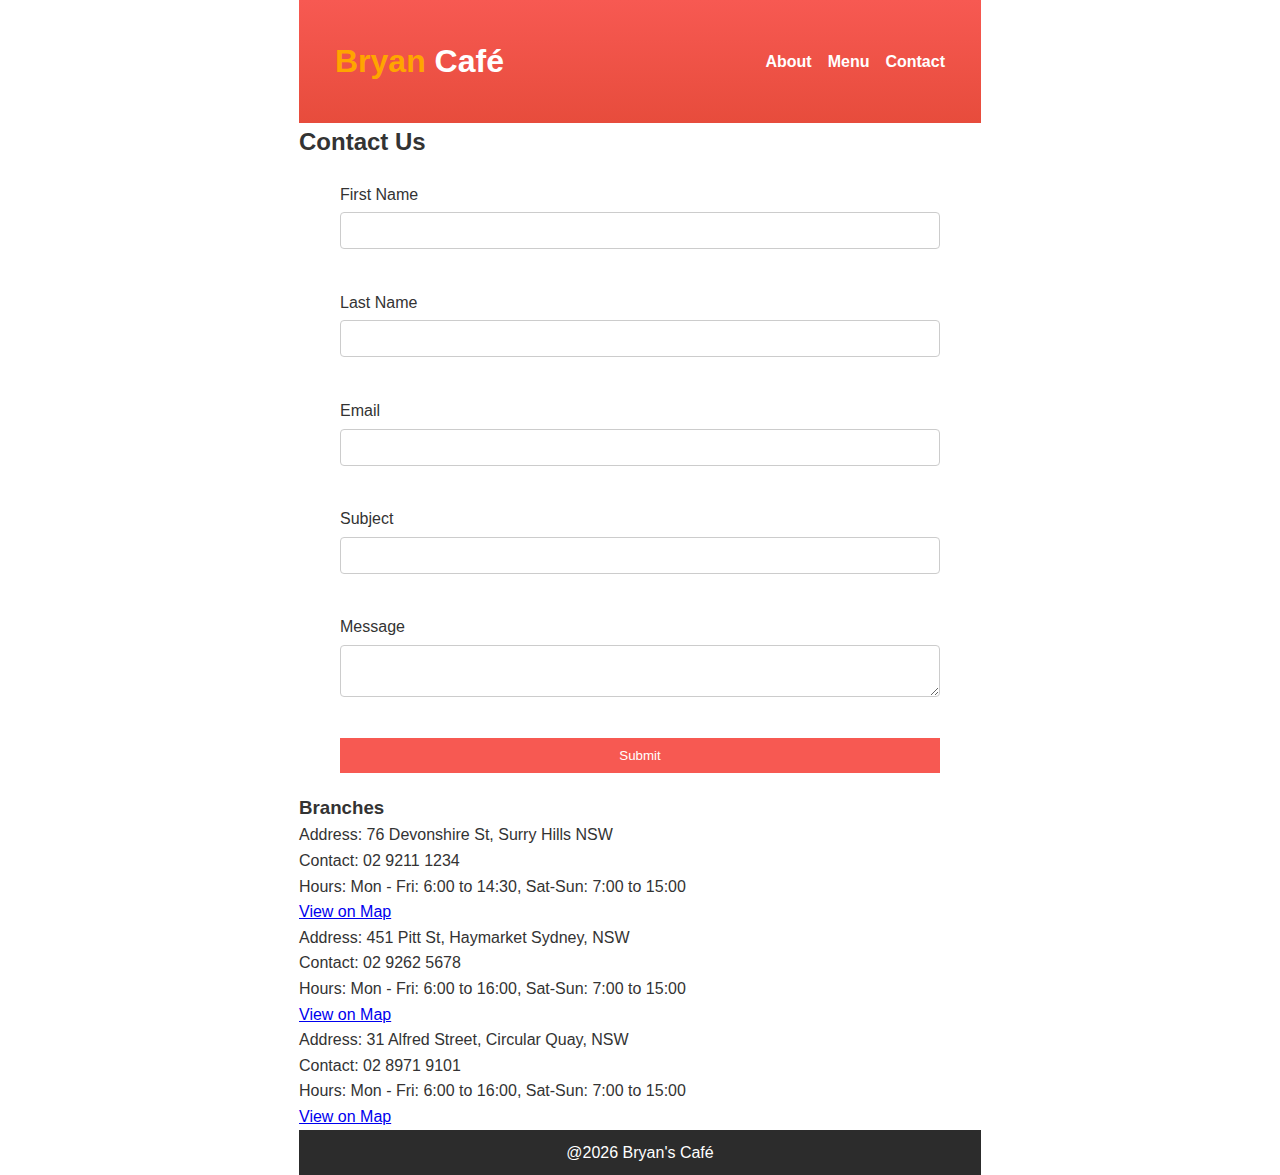
==== contact.html @ ec5d4081 "create replacement" ====
<!DOCTYPE html>
<html lang="en">
  <head>
    <meta charset="UTF-8" />
    <meta name="viewport" content="width=device-width, initial-scale=1.0" />
    <title>Contact | Bryan's Café</title>
    <link rel="stylesheet" href="/css/styles.css" />
    <link rel="shortcut icon" href="/images/favicon.ico" type="image/x-icon" />
    <link rel="icon" href="/images/favicon.ico" type="image/x-icon" />
  </head>
  <body>
    <div class="container">
      <header>
        <nav>
          <a href="index.html" class="logo"
            ><span class="logo-bold">Bryan</span> Café</a
          >
          <ul class="nav-links">
            <li><a href="index.html">About</a></li>
            <li><a href="menu.html">Menu</a></li>
            <li><a href="contact.html">Contact</a></li>
          </ul>
          <button class="burger-menu" onclick="toggleMenu()">&#9776;</button>
        </nav>
      </header>

      <main>
        <section class="contact-section">
          <h2>Contact Us</h2>
          <form id="contact-form" onsubmit="return showNotification()">
            <label>First Name</label>
            <input type="text" name="firstname" required /><br />
            <label>Last Name</label>
            <input type="text" name="lastname" required /><br />
            <label>Email</label>
            <input type="email" name="email" required /><br />
            <label>Subject</label>
            <input type="text" name="subject" required /><br />
            <label>Message</label>
            <textarea name="message" required></textarea><br />
            <button type="submit">Submit</button>
            <div
              id="notification"
              style="display: none; color: green; text-align: center"
            >
              Your message has been sent!
            </div>
          </form>

          <h3>Branches</h3>
          <div id="branches-container"></div>
        </section>
      </main>

      <footer>
        <p id="footer-text"></p>
        <script src="scripts/year.js"></script>
      </footer>

      <script src="scripts/branches.js"></script>
      <script>
        function showNotification() {
          event.preventDefault();

          document.getElementById("notification").style.display = "block";

          document.getElementById("contact-form").reset();

          return false;
        }
      </script>
    </div>
  </body>
</html>
---- css/styles.css ----
* {
  margin: 0;
  padding: 0;
  box-sizing: border-box;
}
.container {
  max-width: 722px;
  margin: 0 auto;
  padding: 0 20px;
}
body {
  font-family: "Arial", sans-serif;
  line-height: 1.6;
  background-color: #fff;
  color: #333;
}
nav {
  display: flex;
  align-items: center;
  justify-content: space-between;
  padding: 1rem;
}
.logo {
  font-size: 1.5rem;
  font-weight: bold;
  color: black;
}
.logo-bold {
  color: orange;
  font-weight: bold;
}
.nav-links {
  display: flex;
  gap: 1rem;
  list-style: none;
  font-weight: bold;
}
.nav-links li a {
  color: white;
  text-decoration: none;
}
.burger-menu {
  display: none;
  font-size: 1.5rem;
  background: none;
  border: none;
  cursor: pointer;
}
@media (max-width: 768px) {
  .nav-links {
    display: none;
    flex-direction: column;
    position: relative;
    top: 60px;
    left: 0;
    right: 0;
    background-color: #f75952;
    padding: 1rem 0;
    z-index: 1000;
    width: 100%;
    font-weight: bold;
    color: white;
  }
  .nav-links.active {
    display: flex;
  }
  .burger-menu {
    display: block;
  }
}
header {
  background: linear-gradient(to bottom, #f75952, #e74c3c);
  padding: 20px;
  text-align: center;
}
header .logo {
  font-size: 2rem;
  color: #fff;
  text-decoration: none;
}
.banner-container {
  display: flex;
  justify-content: center;
  padding: 20px 0;
}
.banner {
  width: 100%;
  height: auto;
}
.about,
.history {
  display: flex;
  align-items: center;
  gap: 20px;
  margin: 20px 0;
}
.about img,
.history img {
  width: 100%;
  max-width: 263px;
  height: auto;
  border-radius: 8px;
}
.about-text,
.history-text {
  flex: 1;
}
footer {
  background: #2c2c2c;
  color: #fff;
  text-align: center;
  padding: 10px 0;
  position: relative;
  bottom: 0;
  width: 100%;
}
footer p {
  margin: 0;
}
form {
  display: flex;
  flex-direction: column;
  max-width: 600px;
  margin: 20px auto;
}
form label {
  margin-bottom: 5px;
}
form input,
form textarea {
  padding: 10px;
  margin-bottom: 15px;
  border: 1px solid #ccc;
  border-radius: 4px;
}
form button {
  padding: 10px;
  background-color: #f75952;
  color: white;
  border: none;
}
.menu-container {
  display: grid;
  grid-template-columns: repeat(auto-fit, minmax(150px, 1fr));
  gap: 20px;
  max-width: 900px;
  padding: 10px;
}
.menu-item {
  border: 1px solid #ddd;
  border-radius: 8px;
  padding: 15px;
  background-color: #ffffff;
  box-shadow: 0 4px 8px rgba(0, 0, 0, 0.1);
  text-align: center;
}
.menu-item img {
  width: 100px;
  height: auto;
  border-radius: 5px;
  margin-bottom: 10px;
}
.menu-item p {
  margin: 5px 0;
}
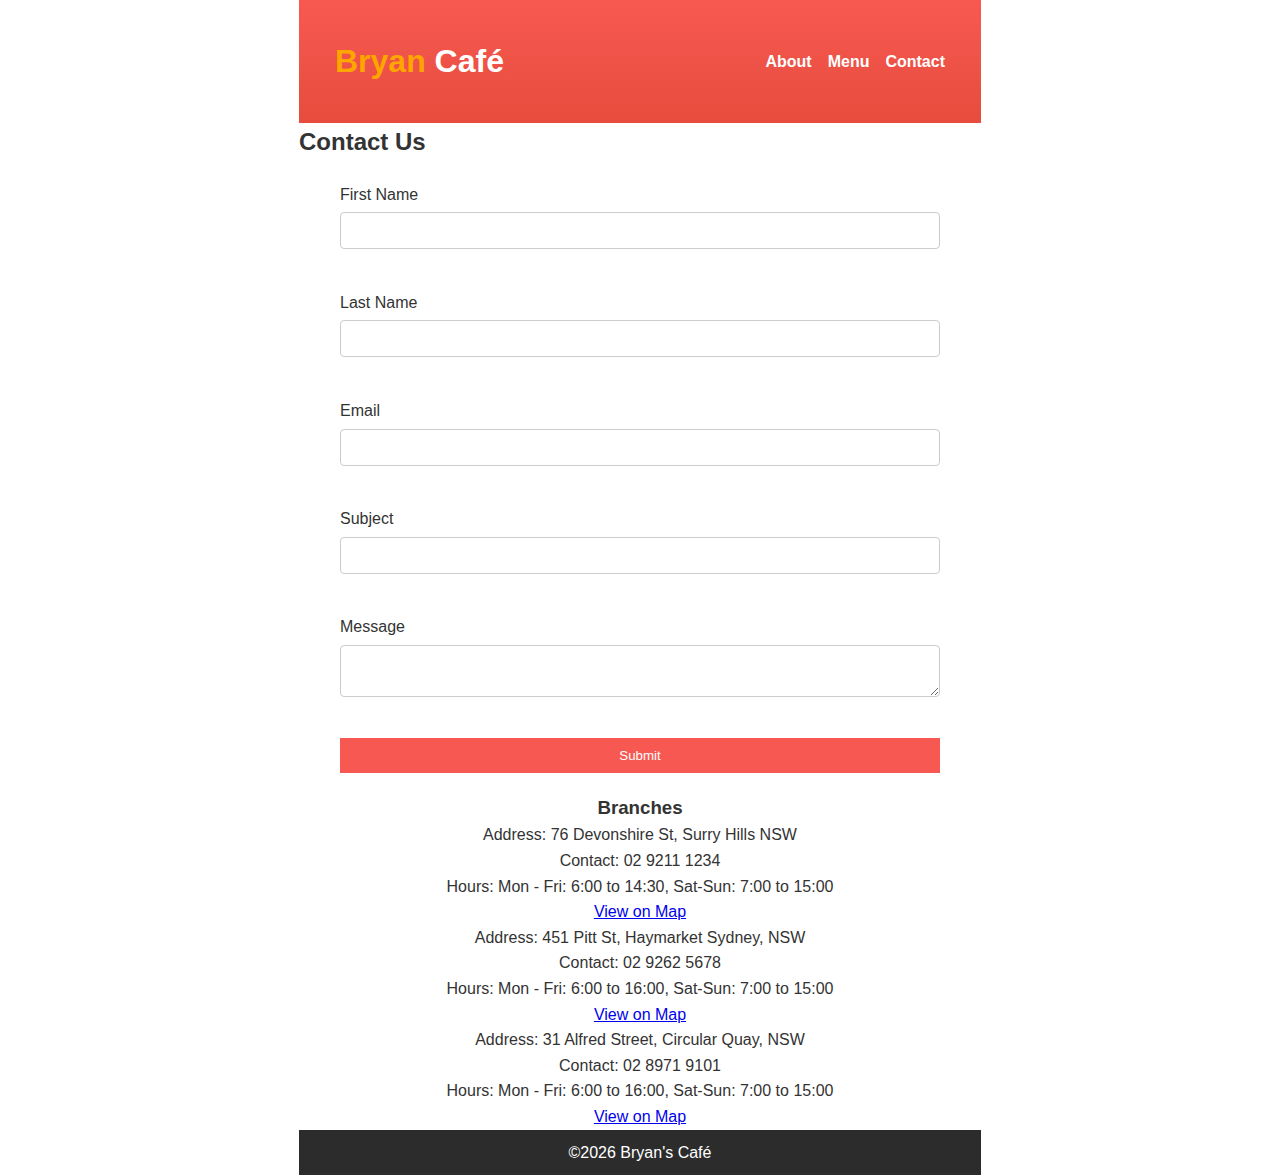
==== commit beaa827b: "fix:responsive design" ====
--- a/contact.html
+++ b/contact.html
@@ -4,7 +4,7 @@
     <meta charset="UTF-8" />
     <meta name="viewport" content="width=device-width, initial-scale=1.0" />
     <title>Contact | Bryan's Café</title>
-    <link rel="stylesheet" href="/css/styles.css" />
+    <link rel="stylesheet" href="css/styles.css" />
     <link rel="shortcut icon" href="/images/favicon.ico" type="image/x-icon" />
     <link rel="icon" href="/images/favicon.ico" type="image/x-icon" />
   </head>
@@ -47,7 +47,7 @@
             </div>
           </form>
 
-          <h3>Branches</h3>
+          <h3 style="text-align: center">Branches</h3>
           <div id="branches-container"></div>
         </section>
       </main>
@@ -56,6 +56,12 @@
         <p id="footer-text"></p>
         <script src="scripts/year.js"></script>
       </footer>
+      <script>
+        function toggleMenu() {
+          const navLinks = document.querySelector(".nav-links");
+          navLinks.classList.toggle("active");
+        }
+      </script>
 
       <script src="scripts/branches.js"></script>
       <script>
--- a/css/styles.css
+++ b/css/styles.css
@@ -1,44 +1,54 @@
+/* General Reset */
 * {
   margin: 0;
   padding: 0;
   box-sizing: border-box;
 }
+
 .container {
   max-width: 722px;
   margin: 0 auto;
   padding: 0 20px;
 }
+
 body {
   font-family: "Arial", sans-serif;
   line-height: 1.6;
   background-color: #fff;
   color: #333;
 }
+
+/* Navigation */
 nav {
   display: flex;
   align-items: center;
   justify-content: space-between;
   padding: 1rem;
 }
+
 .logo {
   font-size: 1.5rem;
   font-weight: bold;
   color: black;
 }
+
 .logo-bold {
   color: orange;
   font-weight: bold;
 }
+
 .nav-links {
   display: flex;
   gap: 1rem;
   list-style: none;
   font-weight: bold;
 }
+
 .nav-links li a {
   color: white;
   text-decoration: none;
 }
+
 .burger-menu {
   display: none;
   font-size: 1.5rem;
@@ -46,47 +56,32 @@
   border: none;
   cursor: pointer;
 }
-@media (max-width: 768px) {
-  .nav-links {
-    display: none;
-    flex-direction: column;
-    position: relative;
-    top: 60px;
-    left: 0;
-    right: 0;
-    background-color: #f75952;
-    padding: 1rem 0;
-    z-index: 1000;
-    width: 100%;
-    font-weight: bold;
-    color: white;
-  }
-  .nav-links.active {
-    display: flex;
-  }
-  .burger-menu {
-    display: block;
-  }
-}
+
+/* Header and Banner */
 header {
   background: linear-gradient(to bottom, #f75952, #e74c3c);
   padding: 20px;
   text-align: center;
 }
+
 header .logo {
   font-size: 2rem;
   color: #fff;
   text-decoration: none;
 }
+
 .banner-container {
   display: flex;
   justify-content: center;
   padding: 20px 0;
 }
+
 .banner {
   width: 100%;
   height: auto;
 }
+
+/* About and History Sections */
 .about,
 .history {
   display: flex;
@@ -94,6 +89,7 @@
   gap: 20px;
   margin: 20px 0;
 }
+
 .about img,
 .history img {
   width: 100%;
@@ -101,31 +97,24 @@
   height: auto;
   border-radius: 8px;
 }
+
 .about-text,
 .history-text {
   flex: 1;
 }
-footer {
-  background: #2c2c2c;
-  color: #fff;
-  text-align: center;
-  padding: 10px 0;
-  position: relative;
-  bottom: 0;
-  width: 100%;
-}
-footer p {
-  margin: 0;
-}
+
+/* Contact Form */
 form {
   display: flex;
   flex-direction: column;
   max-width: 600px;
   margin: 20px auto;
 }
+
 form label {
   margin-bottom: 5px;
 }
+
 form input,
 form textarea {
   padding: 10px;
@@ -133,12 +122,24 @@
   border: 1px solid #ccc;
   border-radius: 4px;
 }
+
 form button {
   padding: 10px;
   background-color: #f75952;
   color: white;
   border: none;
 }
+
+#branches-container {
+  display: flex;
+  justify-content: center;
+  align-items: center;
+  flex-direction: column;
+  height: 100%;
+  text-align: center;
+}
+
+/* Menu Container */
 .menu-container {
   display: grid;
   grid-template-columns: repeat(auto-fit, minmax(150px, 1fr));
@@ -146,20 +147,95 @@
   max-width: 900px;
   padding: 10px;
 }
+
+.menu-section {
+  text-align: center;
+}
+
 .menu-item {
   border: 1px solid #ddd;
   border-radius: 8px;
   padding: 15px;
   background-color: #ffffff;
   box-shadow: 0 4px 8px rgba(0, 0, 0, 0.1);
-  text-align: center;
-}
+}
+
 .menu-item img {
   width: 100px;
   height: auto;
   border-radius: 5px;
   margin-bottom: 10px;
 }
-.menu-item p {
-  margin: 5px 0;
-}
+
+/* Footer */
+footer {
+  background: #2c2c2c;
+  color: #fff;
+  text-align: center;
+  padding: 10px 0;
+  width: 100%;
+}
+
+footer p {
+  margin: 0;
+}
+
+/* Responsive Styles */
+@media (max-width: 768px) {
+  .about,
+  .history {
+    flex-direction: column;
+    align-items: center; 
+    text-align: center;
+  }
+
+  .about img,
+  .history img {
+    margin: 0 auto; 
+  }
+  .nav-links {
+    display: none;
+    flex-direction: column;
+    align-items: center;
+    position: absolute;
+    top: 100px;
+    left: 50%;
+    transform: translateX(-50%);
+    background-color: #f75952;
+    padding: 1rem 0;
+    z-index: 1000;
+    width: 100%;
+    max-width: 90%;
+  }
+
+  .nav-links.active {
+    display: flex;
+  }
+
+  .burger-menu {
+    display: block;
+    font-size: 1.5rem;
+    background: none;
+    border: none;
+    cursor: pointer;
+  }
+
+  .menu-item {
+    text-align: center;
+  }
+
+  .menu-item img {
+    width: 100%;
+    max-width: 100px;
+  }
+
+  form {
+    padding: 0 10px;
+  }
+
+  .banner-container,
+  .about,
+  .history {
+    flex-direction: column;
+  }
+}
